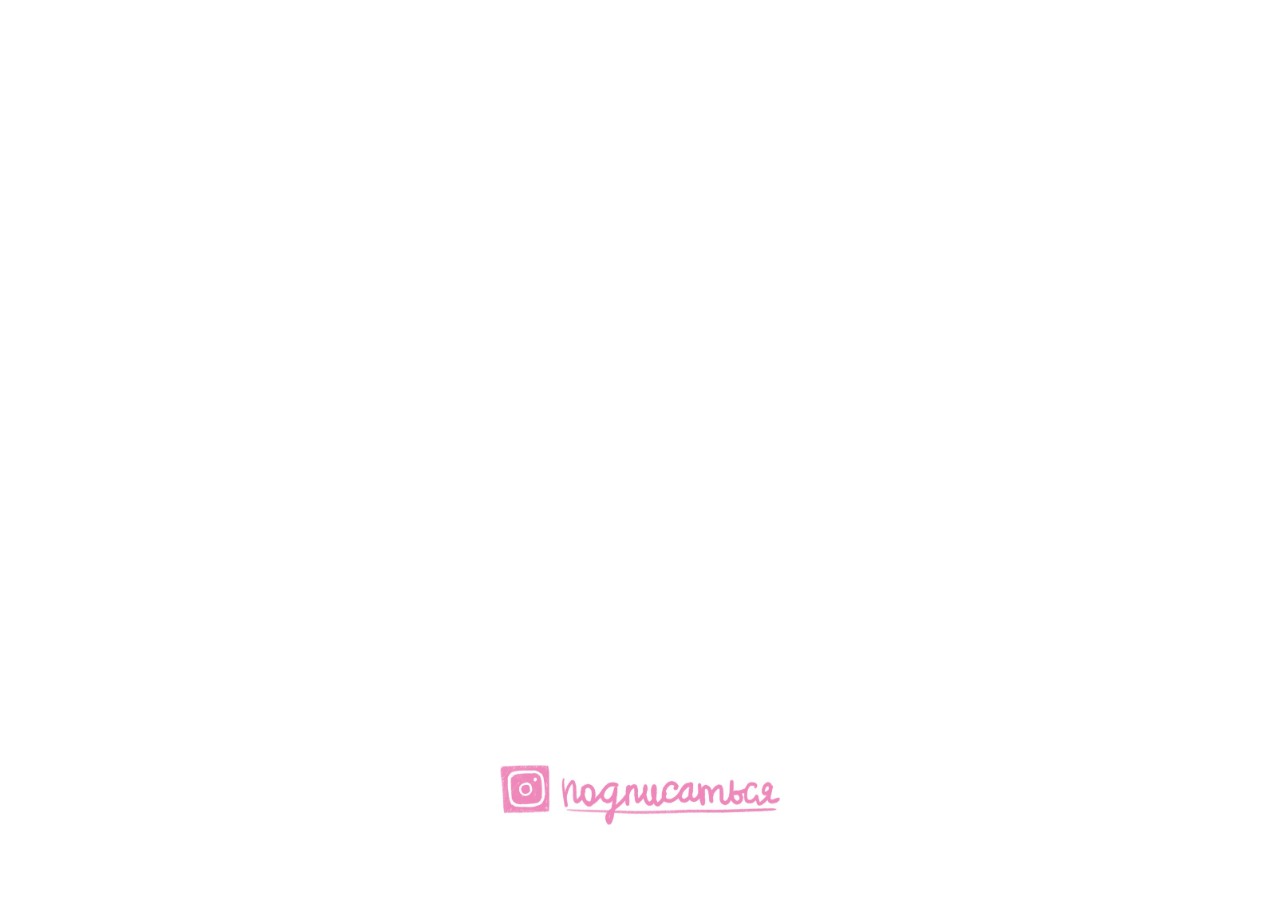
==== first-fox-on-the-moon/index.html @ c98be00d "control" ====
<!doctype html>
<html lang="ru">
<head>
  <meta charset="utf-8" />
  <title>Первый лис на луне</title>
  <meta name="viewport" content="width=device-width, initial-scale=1">

  <link rel="stylesheet" href="../lib/book/book.css">
  <script type="text/javascript" src="../lib/book/Book.js"></script>
  <link rel="stylesheet" href="control/control.css">
  <script type="text/javascript" src="control/Control.js"></script>
  <link rel="stylesheet" href="../css/my.css">

  <style>
    .book {
      --page-aspect-ratio: calc(1504/1622);
      --border: 2px solid #ddd;
      --border-radius: 4%;
    }
    .book__img {
      width: 100%;
    }
    .book__page {
      line-height: 0;
    }

    .content {
      position: relative;
    }
    .content__book {
      width: 100%;
    }
    .content__hint {
      position: absolute;
      top: 0;
      left: 0;
      width: 50%;
    }
    .content__hint-video {
      width: 100%;
    }
  </style>
  <script defer>
    let pages;
    let book;
    let control;

    const onPageVisibilityChange = ({ detail: { index, visible } }) => {
      if (!visible) {
        return;
      }

      const { onceOpened, video, image } = pages[index];

      if (onceOpened) {
        return;
      }

      pages[index].onceOpened = true;

      if (video) {
        video.removeAttribute('preload');
        video.load();
      }

      if (image) {
        image.setAttribute('src', image.dataset.src);
      }
    };

    const tryToPlay = () => {
      if (!book) {
        return;
      }

      const currentPage = book.currentPage;
      const visiblePages = book.visiblePages;

      visiblePages.forEach(pageIndex => {
        const page = pages[pageIndex];
        if (!page.video || page.isDependant || !page.video.readyState === 4 || page.played) {
          return;
        }

        const isCurrent = pageIndex === currentPage || pageIndex === (currentPage + 1);

        if (!page.dependantVideo) {
          if (isCurrent || (page.video.loop && book.isPageTurning)) {
            page.video.play();
            page.played = true;
          }

          return;
        }

        if (!page.dependantVideo.readyState === 4) {
          return;
        }

        if (isCurrent || (page.video.loop && book.isPageTurning)) {
          page.video.play();
          page.dependantVideo.play();
          page.played = true;
        }
      });
    };

    const syncDependencies = () => {
      book.visiblePages.forEach(pageIndex => {
        const page = pages[pageIndex];
        if (!page.video || !page.dependantVideo || !page.played) {
          return;
        }

        if (Math.abs(page.video.currentTime - page.dependantVideo.currentTime) < 0.05) {
          return;
        }

        page.dependantVideo.currentTime = page.video.currentTime;
        page.video.currentTime = page.dependantVideo.currentTime;
      });
    };

    const onVideoReady = event => {
      tryToPlay();
    };

    const onCurrentPageChange = ({ detail: { currentPage, previousPage } }) => {
      if (currentPage === previousPage) {
        return;
      }

      tryToPlay();
      [previousPage, previousPage + 1].forEach(pageIndex => {
        const page = pages[pageIndex];

        if (!page || !page.video || page.isDependant || !page.video.readyState === 4) {
          return;
        }

        page.video.pause();
        page.video.currentTime = 0;
        page.played = false;

        if (!page.dependantVideo || !page.dependantVideo.readyState === 4) {
          return;
        }

        page.dependantVideo.pause();
        page.dependantVideo.currentTime = 0;
      });
    };

    window.onload = () => {
      const bookDomElement = document.getElementById('book');

      pages = Array.from(bookDomElement.getElementsByClassName('book__page'))
        .map((page, pageIndex) => ({
          video: page.getElementsByTagName('video')[0],
          image: page.getElementsByTagName('img')[0],
          onceOpened: false,
          pageIndex,
          played: false,
        }))
      ;

      let controlPageIndex;
      pages.forEach(({ video, pageIndex }) => {
        if (!video) {
          return;
        }

        video.$pageIndex = pageIndex;

        if (video.dataset.dependant) {
          pages[pageIndex].isDependant = true;
        }

        if (video.dataset.leadof) {
          pages[pageIndex].dependantVideo = document.getElementById(video.dataset.leadof);
        }

        if (video.id === 'control-video') {
          controlPageIndex = pageIndex;
        }

        video.addEventListener('canplaythrough', onVideoReady);
      });

      bookDomElement.addEventListener('pageVisibilityChange', onPageVisibilityChange);
      bookDomElement.addEventListener('currentPageChange', onCurrentPageChange);
      book = new Book(bookDomElement);

      control = new Control({
        page: document.getElementById('control'),
        video: document.getElementById('control-video'),
        book,
        pageIndex: controlPageIndex,
      });

      setInterval(syncDependencies, 500);
    };
  </script>
</head>
<body class="body">
  <div class="content">
    <div class="content__hint">
      <video class="content__hint-video" autoplay="autoplay" loop="loop" muted="muted" playsinline="playsinline">
        <source src="pages/hint.mp4" type='video/mp4; codecs="avc1.42E01E, mp4a.40.2"' />
      </video>
    </div>
    <div class="book content__book" id="book">
      <div class="book__page">
        <video class="book__img" loop="loop" muted="muted" playsinline="playsinline" preload="none">
          <source src="pages/cover-front.mp4" type='video/mp4; codecs="avc1.42E01E, mp4a.40.2"' />
        </video>
      </div>
      <div class="book__page">
        <video class="book__img" loop="loop" muted="muted" playsinline="playsinline" preload="none">
          <source src="pages/want-to-the-moon-l.mp4" type='video/mp4; codecs="avc1.42E01E, mp4a.40.2"' />
        </video>
      </div>
      <div class="book__page">
        <video class="book__img" loop="loop" muted="muted" playsinline="playsinline" preload="none">
          <source src="pages/want-to-the-moon-r.mp4" type='video/mp4; codecs="avc1.42E01E, mp4a.40.2"' />
        </video>
      </div>
      <div class="book__page">
        <video class="book__img" loop="loop" muted="muted" playsinline="playsinline" preload="none" data-leadof="need-home-r">
          <source src="pages/need-home-l.mp4" type='video/mp4; codecs="avc1.42E01E, mp4a.40.2"' />
        </video>
      </div>
      <div class="book__page">
        <video class="book__img" loop="loop" muted="muted" playsinline="playsinline" preload="none" data-dependant="true" id="need-home-r">
          <source src="pages/need-home-r.mp4" type='video/mp4; codecs="avc1.42E01E, mp4a.40.2"' />
        </video>
      </div>
      <div class="book__page">
        <video class="book__img" loop="loop" muted="muted" playsinline="playsinline" preload="none" data-leadof="want-to-film-r">
          <source src="pages/want-to-film-l.mp4" type='video/mp4; codecs="avc1.42E01E, mp4a.40.2"' />
        </video>
      </div>
      <div class="book__page">
        <video class="book__img" loop="loop" muted="muted" playsinline="playsinline" preload="none" data-dependant="true" id="want-to-film-r">
          <source src="pages/want-to-film-r.mp4" type='video/mp4; codecs="avc1.42E01E, mp4a.40.2"' />
        </video>
      </div>
      <div class="book__page">
        <video class="book__img" loop="loop" muted="muted" playsinline="playsinline" preload="none">
          <source src="pages/everything-is-project-l.mp4" type='video/mp4; codecs="avc1.42E01E, mp4a.40.2"' />
        </video>
      </div>
      <div class="book__page">
        <video class="book__img" loop="loop" muted="muted" playsinline="playsinline" preload="none">
          <source src="pages/everything-is-project-r.mp4" type='video/mp4; codecs="avc1.42E01E, mp4a.40.2"' />
        </video>
      </div>
      <div class="book__page">
        <video class="book__img" loop="loop" muted="muted" playsinline="playsinline" preload="none" data-leadof="target-r">
          <source src="pages/target-l.mp4" type='video/mp4; codecs="avc1.42E01E, mp4a.40.2"' />
        </video>
      </div>
      <div class="book__page">
        <video class="book__img" loop="loop" muted="muted" playsinline="playsinline" preload="none" data-dependant="true" id="target-r">
          <source src="pages/target-r.mp4" type='video/mp4; codecs="avc1.42E01E, mp4a.40.2"' />
        </video>
      </div>
      <div class="book__page">
        <video class="book__img" loop="loop" muted="muted" playsinline="playsinline" preload="none">
          <source src="pages/project-or-not-l.mp4" type='video/mp4; codecs="avc1.42E01E, mp4a.40.2"' />
        </video>
      </div>
      <div class="book__page">
        <video class="book__img" loop="loop" muted="muted" playsinline="playsinline" preload="none">
          <source src="pages/project-or-not-r.mp4" type='video/mp4; codecs="avc1.42E01E, mp4a.40.2"' />
        </video>
      </div>
      <div class="book__page">
        <video class="book__img" loop="loop" muted="muted" playsinline="playsinline" preload="none" data-leadof="deadline-r">
          <source src="pages/deadline-l.mp4" type='video/mp4; codecs="avc1.42E01E, mp4a.40.2"' />
        </video>
      </div>
      <div class="book__page">
        <video class="book__img" loop="loop" muted="muted" playsinline="playsinline" preload="none" data-dependant="true" id="deadline-r">
          <source src="pages/deadline-r.mp4" type='video/mp4; codecs="avc1.42E01E, mp4a.40.2"' />
        </video>
      </div>
      <div class="book__page">
        <video class="book__img" muted="muted" playsinline="playsinline" preload="none" data-leadof="list-r">
          <source src="pages/list-l.mp4" type='video/mp4; codecs="avc1.42E01E, mp4a.40.2"' />
        </video>
      </div>
      <div class="book__page">
        <video class="book__img" muted="muted" playsinline="playsinline" preload="none" data-dependant="true" id="list-r">
          <source src="pages/list-r.mp4" type='video/mp4; codecs="avc1.42E01E, mp4a.40.2"' />
        </video>
      </div>
      <div class="book__page">
        <video class="book__img" loop="loop" muted="muted" playsinline="playsinline" preload="none" data-leadof="plan-r">
          <source src="pages/plan-l.mp4" type='video/mp4; codecs="avc1.42E01E, mp4a.40.2"' />
        </video>
      </div>
      <div class="book__page">
        <video class="book__img" loop="loop" muted="muted" playsinline="playsinline" preload="none" data-dependant="true" id="plan-r">
          <source src="pages/plan-r.mp4" type='video/mp4; codecs="avc1.42E01E, mp4a.40.2"' />
        </video>
      </div>
      <div class="book__page">
        <video class="book__img" loop="loop" muted="muted" playsinline="playsinline" preload="none">
          <source src="pages/right-order-l.mp4" type='video/mp4; codecs="avc1.42E01E, mp4a.40.2"' />
        </video>
      </div>
      <div class="book__page">
        <video class="book__img" loop="loop" muted="muted" playsinline="playsinline" preload="none">
          <source src="pages/right-order-r.mp4" type='video/mp4; codecs="avc1.42E01E, mp4a.40.2"' />
        </video>
      </div>
      <div class="book__page">
        <video class="book__img" loop="loop" muted="muted" playsinline="playsinline" preload="none">
          <source src="pages/manage-l.mp4" type='video/mp4; codecs="avc1.42E01E, mp4a.40.2"' />
        </video>
      </div>
      <div class="book__page">
        <video class="book__img" loop="loop" muted="muted" playsinline="playsinline" preload="none">
          <source src="pages/manage-r.mp4" type='video/mp4; codecs="avc1.42E01E, mp4a.40.2"' />
        </video>
      </div>
      <div class="book__page">
        <video class="book__img" muted="muted" playsinline="playsinline" preload="none" id="control-video" data-dependant="true">
          <source src="pages/control-l.mp4" type='video/mp4; codecs="avc1.42E01E, mp4a.40.2"' />
        </video>
      </div>
      <div class="book__page control" id="control">
        <img data-src="pages/control-r.png" class="book__img control__back" />
        <div class="control__arrow"></div>
        <div class="control__message"></div>
        <button class="control__button"></button>
      </div>
      <div class="book__page">
        <video class="book__img" loop="loop" muted="muted" playsinline="playsinline" preload="none">
          <source src="pages/writing-report-l.mp4" type='video/mp4; codecs="avc1.42E01E, mp4a.40.2"' />
        </video>
      </div>
      <div class="book__page">
        <video class="book__img" loop="loop" muted="muted" playsinline="playsinline" preload="none">
          <source src="pages/writing-report-r.mp4" type='video/mp4; codecs="avc1.42E01E, mp4a.40.2"' />
        </video>
      </div>
      <div class="book__page">
        <video class="book__img" loop="loop" muted="muted" playsinline="playsinline" preload="none">
          <source src="pages/report-l.mp4" type='video/mp4; codecs="avc1.42E01E, mp4a.40.2"' />
        </video>
      </div>
      <div class="book__page">
        <video class="book__img" loop="loop" muted="muted" playsinline="playsinline" preload="none">
          <source src="pages/report-r.mp4" type='video/mp4; codecs="avc1.42E01E, mp4a.40.2"' />
        </video>
      </div>
      <div class="book__page">
        <img data-src="pages/cover-back.png" class="book__img" />
      </div>
    </div>
    <div class="links content__links">
      <a
        href="https://www.instagram.com/maristorii/"
        target="_blank"
        class="links__item links__item_type_insta-only"
        title="Instagram: maristorii"
      ></a>
    </div>
  </div>


  <!-- Yandex.Metrika counter -->
  <script type="text/javascript" >
    (function(m,e,t,r,i,k,a){m[i]=m[i]||function(){(m[i].a=m[i].a||[]).push(arguments)};
    m[i].l=1*new Date();k=e.createElement(t),a=e.getElementsByTagName(t)[0],k.async=1,k.src=r,a.parentNode.insertBefore(k,a)})
    (window, document, "script", "https://mc.yandex.ru/metrika/tag.js", "ym");

    ym(55540834, "init", {
      clickmap:true,
      trackLinks:true,
      accurateTrackBounce:true
    });
  </script>
  <noscript>
    <div><img src="https://mc.yandex.ru/watch/55540834" style="position:absolute; left:-9999px;" alt="" /></div>
  </noscript>
  <!-- /Yandex.Metrika counter -->
</body>
</html>
---- lib/book/book.css ----
.book {
  --page-aspect-ratio: 1;
  --active-page-position: 1;
  --transform-perspective: 900px;
  position: relative;
}
.book::before {
  content: '';
  display: block;
  width: 100%;
  padding-bottom: calc(50% / var(--page-aspect-ratio));
}
.book__page {
  position: absolute;
  top: 0;
  display: none;
  z-index: 1;
  width: 50%;
  height: 100%;
  pointer-events: none;

  background-color: white;
}
.book__page_visible {
  display: block;
}
.book__page_previous,
.book__page_next {
  opacity: 0;
}
.book__page_current,
.book__page_future {
  opacity: 1;
  z-index: 2;
}
.book__page_active {
  z-index: 3;
}

.book_active-side_left .book__page_first-active,
.book_active-side_right .book__page_second-active {
  opacity: 0;
}
.book__page:nth-child(odd) {
  right: 0;
  transform-origin: left;
}
.book__page:nth-child(even) {
  left: 0;
  transform-origin: right;
}
.book__page_active:nth-child(odd) {
  transform: perspective(var(--transform-perspective)) rotateY(calc(-90deg + var(--active-page-position) * 90deg));
}
.book__page_active:nth-child(even) {
  transform: perspective(var(--transform-perspective)) rotateY(calc(90deg + var(--active-page-position) * 90deg));
}
---- first-fox-on-the-moon/control/control.css ----
.control__arrow::before {
  display: block;
  content: '';
  position: relative;
  top: 71%;
  left: 37%;
  width: 27.333%;
  height: 61.84%;
  transition: transform 1s;
  transform: rotate(250deg);
  background-image: url('img/arrow.png');
  background-size: 50%;
  background-position: left 59.5% top 30.5%;
  background-repeat: no-repeat;
}

.control_phase_closed .control__arrow::before,
.control_phase_on-start .control__arrow::before {
  transform: rotate(250deg);
}

.control_phase_launch .control__arrow::before,
.control_phase_around-earth .control__arrow::before {
  transform: rotate(287deg);
}

.control_phase_way-to-moon .control__arrow::before {
  transform: rotate(325deg);
}

.control_phase_around-moon .control__arrow::before {
  transform: rotate(362deg);
}

.control_phase_landing .control__arrow::before {
  transform: rotate(400deg);
}

.control__arrow {
  width: 100%;
  height: 50.5%;
  overflow: hidden;
  position: absolute;
  top: 50%;
  left: 50%;
  top: 6.5%;
  left: 16.5%;
}

.control__message {
  position: absolute;
  top: 61.5%;
  left: 51%;
  width: 32%;
  height: 4.947%;
  background-image: url('img/message.png');
  background-size: 100% auto;
  background-repeat: no-repeat;
  background-position: top 0 left 0;
}

.control_message_success .control__message {
  background-position: top 33% left 0;
}

.control_message_late .control__message {
  background-position: top 67% left 0;
}

.control_message_early .control__message {
  background-position: top 100% left 0;
}

.control__button {
  --pressed-delay: 0%;
  --ready-delay: 0%;
  position: absolute;
  top: 70%;
  left: 49%;
  width: 36.667%;
  height: 18.55%;
  background: none;
  border: none;
  pointer-events: none;
  background-image: url('img/buttons.png');
  background-size: 100% auto;
  background-position: top calc(var(--pressed-delay) + var(--ready-delay)) left 0;
  background-repeat: no-repeat;
  padding: 0 1.5% 3.5% 0;
}

.book__page_current .control__button {
  pointer-events: all;
}

.control_button-pressed .control__button {
  --pressed-delay: 33.333%;
}

.control_button-ready .control__button {
  --ready-delay: 66.667%;
}

.control_message_late .control__button,
.control_message_early .control__button {
  --ready-delay: 0%;
}

.control_message_success .control__button {
  --ready-delay: 66.667%;
}
---- css/my.css ----
html {
  height: 100%;
}

.body {
  --links-size: 60px;
  --body-margin: 8px;
  --links-margin: 8px;
  --links-self-margin: 60px;
  overflow: hidden;
  margin: 0;
  height: 100%;
  display: flex;
}
.content {
  width: calc(100% - var(--body-margin) * 2);
  max-width: calc((100vh - var(--body-margin) * 2 - var(--links-size) - var(--links-margin)) * 2);
  margin: auto auto;
}
.content__links {
  margin: var(--links-margin) auto 0;
  width: 100%;
}

.links {
  display: flex;
  justify-content: space-around;
}
.links__item {
  display: inline-block;
  flex-shrink: 0;
  width: var(--links-size);
  height: var(--links-size);
  opacity: 0.5;
  transition: transform 0.25s;
  background-size: 100% 100%;
  background-position: center center;
  background-repeat: no-repeat;
}
.links__item:hover,
.links__item:active,
.links__item:focus {
  outline: none;
  opacity: 1;
  transform: translateY(-3px);
}
.links__item:active {
  opacity: 1;
  transform: translateY(0);
  transition: transform 0.02s;
}
.links__item_type_inst {
  background-image: url(../img/insta.png);
}
.links__item_type_fb {
  background-image: url(../img/fb.png);
}
.links__item_type_mail {
  background-image: url(../img/mail.png);
}
.links__item_type_insta-only {
  background-image: url(../img/insta_only.jpg);
  width: calc(var(--links-size) * 701 / 150);
}
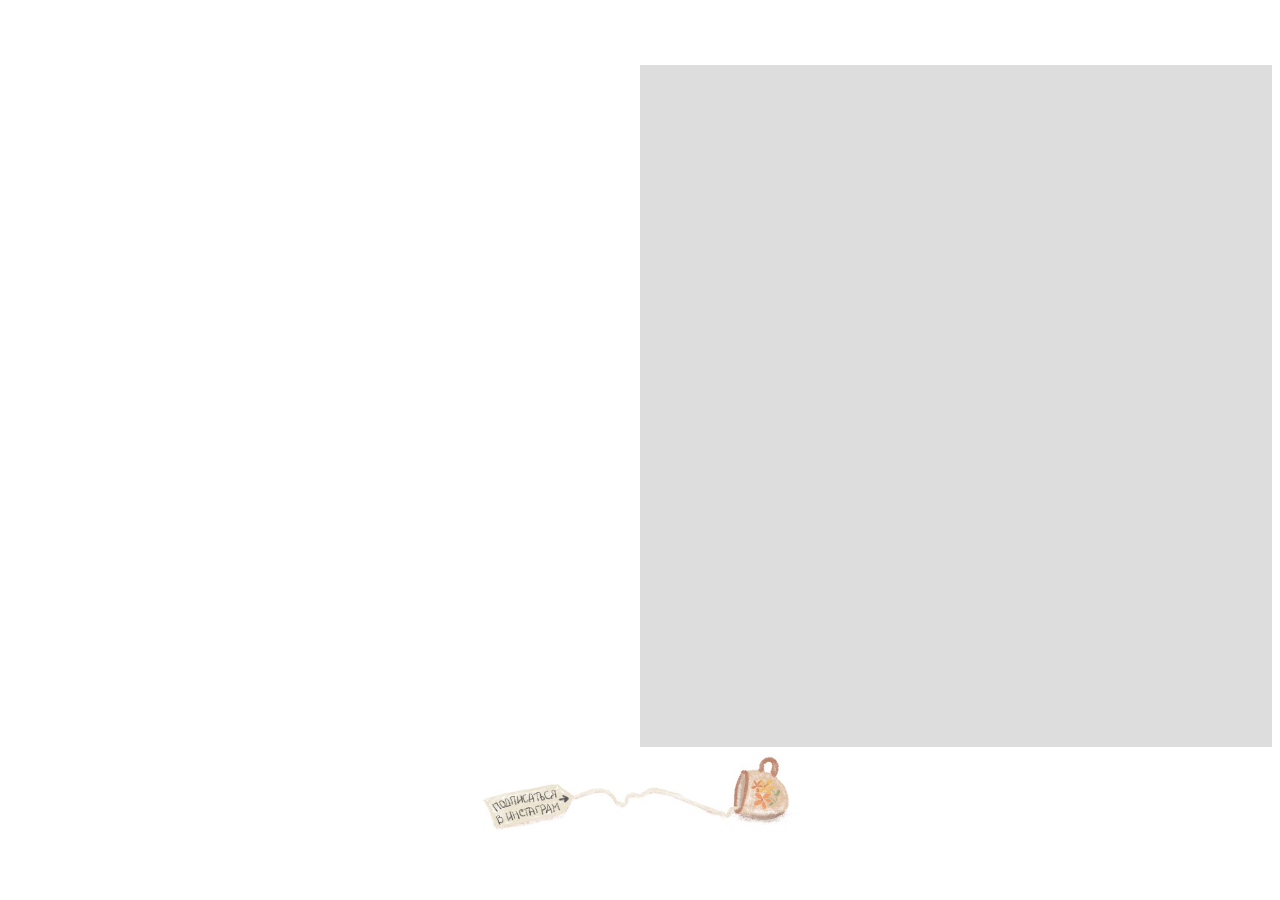
==== commit 58f036cd: "complete message and insta picture" ====
--- a/first-fox-on-the-moon/index.html
+++ b/first-fox-on-the-moon/index.html
@@ -9,9 +9,11 @@
   <script type="text/javascript" src="../lib/book/Book.js"></script>
   <link rel="stylesheet" href="control/control.css">
   <script type="text/javascript" src="control/Control.js"></script>
-  <link rel="stylesheet" href="../css/my.css">
 
   <style>
+    html {
+      --page-aspect-ratio: calc(1504/1622);
+    }
     .book {
       --page-aspect-ratio: calc(1504/1622);
       --border: 2px solid #ddd;
@@ -21,6 +23,7 @@
       width: 100%;
     }
     .book__page {
+      background-color: #ddd;
       line-height: 0;
     }
 
@@ -38,6 +41,73 @@
     }
     .content__hint-video {
       width: 100%;
+      margin-top: 10%;
+    }
+
+    html {
+      height: 100%;
+      --page-aspect-ratio: calc(1504/1622);
+    }
+
+    .body {
+      --links-size: 80px;
+      --body-margin: 8px;
+      --links-margin: 8px;
+      --links-self-margin: 60px;
+      overflow: hidden;
+      margin: 0;
+      height: 100%;
+      display: flex;
+    }
+    .content {
+      width: calc(100% - var(--body-margin) * 2);
+      max-width: calc((100vh - var(--body-margin) * 2 - var(--links-size) - var(--links-margin)) * var(--page-aspect-ratio) * 2);
+      margin: auto auto;
+    }
+    .content__links {
+      margin: var(--links-margin) auto 0;
+      width: 100%;
+    }
+
+    .links {
+      display: flex;
+      justify-content: space-around;
+    }
+    .links__item {
+      display: inline-block;
+      flex-shrink: 0;
+      width: var(--links-size);
+      height: var(--links-size);
+      opacity: 0.66;
+      transition: transform 0.25s;
+      background-size: 100% 100%;
+      background-position: center center;
+      background-repeat: no-repeat;
+    }
+    .links__item:hover,
+    .links__item:active,
+    .links__item:focus {
+      outline: none;
+      opacity: 1;
+      transform: translateY(-3px);
+    }
+    .links__item:active {
+      opacity: 1;
+      transform: translateY(0);
+      transition: transform 0.02s;
+    }
+    .links__item_type_inst {
+      background-image: url(../img/insta.png);
+    }
+    .links__item_type_fb {
+      background-image: url(../img/fb.png);
+    }
+    .links__item_type_mail {
+      background-image: url(../img/mail.png);
+    }
+    .links__item_type_insta-only {
+      background-image: url(pages/insta.jpg);
+      width: calc(var(--links-size) * 640 / 155);
     }
   </style>
   <script defer>
@@ -206,158 +276,174 @@
   <div class="content">
     <div class="content__hint">
       <video class="content__hint-video" autoplay="autoplay" loop="loop" muted="muted" playsinline="playsinline">
-        <source src="pages/hint.mp4" type='video/mp4; codecs="avc1.42E01E, mp4a.40.2"' />
+        <source src="pages/hint_640.mp4" type="video/mp4" />
       </video>
     </div>
     <div class="book content__book" id="book">
       <div class="book__page">
         <video class="book__img" loop="loop" muted="muted" playsinline="playsinline" preload="none">
-          <source src="pages/cover-front.mp4" type='video/mp4; codecs="avc1.42E01E, mp4a.40.2"' />
-        </video>
-      </div>
-      <div class="book__page">
-        <video class="book__img" loop="loop" muted="muted" playsinline="playsinline" preload="none">
-          <source src="pages/want-to-the-moon-l.mp4" type='video/mp4; codecs="avc1.42E01E, mp4a.40.2"' />
-        </video>
-      </div>
-      <div class="book__page">
-        <video class="book__img" loop="loop" muted="muted" playsinline="playsinline" preload="none">
-          <source src="pages/want-to-the-moon-r.mp4" type='video/mp4; codecs="avc1.42E01E, mp4a.40.2"' />
+          <!--<source src="pages/cover-front_640.webm" type="video/webm" />-->
+          <source src="pages/cover-front_640.mp4" type="video/mp4" />
+        </video>
+      </div>
+      <div class="book__page">
+        <video class="book__img" loop="loop" muted="muted" playsinline="playsinline" preload="none">
+          <!--<source src="pages/want-to-the-moon-l_640.webm" type="video/webm" />-->
+          <source src="pages/want-to-the-moon-l_640.mp4" type="video/mp4" />
+        </video>
+      </div>
+      <div class="book__page">
+        <video class="book__img" loop="loop" muted="muted" playsinline="playsinline" preload="none">
+          <!--<source src="pages/want-to-the-moon-r_640.webm" type="video/webm" />-->
+          <source src="pages/want-to-the-moon-r_640.mp4" type="video/mp4" />
         </video>
       </div>
       <div class="book__page">
         <video class="book__img" loop="loop" muted="muted" playsinline="playsinline" preload="none" data-leadof="need-home-r">
-          <source src="pages/need-home-l.mp4" type='video/mp4; codecs="avc1.42E01E, mp4a.40.2"' />
+          <!--<source src="pages/need-home-l_640.webm" type="video/webm" />-->
+          <source src="pages/need-home-l_640.mp4" type="video/mp4" />
         </video>
       </div>
       <div class="book__page">
         <video class="book__img" loop="loop" muted="muted" playsinline="playsinline" preload="none" data-dependant="true" id="need-home-r">
-          <source src="pages/need-home-r.mp4" type='video/mp4; codecs="avc1.42E01E, mp4a.40.2"' />
+          <!--<source src="pages/need-home-r_640.webm" type="video/webm" />-->
+          <source src="pages/need-home-r_640.mp4" type="video/mp4" />
         </video>
       </div>
       <div class="book__page">
         <video class="book__img" loop="loop" muted="muted" playsinline="playsinline" preload="none" data-leadof="want-to-film-r">
-          <source src="pages/want-to-film-l.mp4" type='video/mp4; codecs="avc1.42E01E, mp4a.40.2"' />
+          <!--<source src="pages/want-to-film-l_640.webm" type="video/webm" />-->
+          <source src="pages/want-to-film-l_640.mp4" type="video/mp4" />
         </video>
       </div>
       <div class="book__page">
         <video class="book__img" loop="loop" muted="muted" playsinline="playsinline" preload="none" data-dependant="true" id="want-to-film-r">
-          <source src="pages/want-to-film-r.mp4" type='video/mp4; codecs="avc1.42E01E, mp4a.40.2"' />
-        </video>
-      </div>
-      <div class="book__page">
-        <video class="book__img" loop="loop" muted="muted" playsinline="playsinline" preload="none">
-          <source src="pages/everything-is-project-l.mp4" type='video/mp4; codecs="avc1.42E01E, mp4a.40.2"' />
-        </video>
-      </div>
-      <div class="book__page">
-        <video class="book__img" loop="loop" muted="muted" playsinline="playsinline" preload="none">
-          <source src="pages/everything-is-project-r.mp4" type='video/mp4; codecs="avc1.42E01E, mp4a.40.2"' />
+          <!--<source src="pages/want-to-film-r_640.webm" type="video/webm" />-->
+          <source src="pages/want-to-film-r_640.mp4" type="video/mp4" />
+        </video>
+      </div>
+      <div class="book__page">
+        <img class="book__img" src="" data-src="pages/everything-is-project-l.jpg" />
+      </div>
+      <div class="book__page">
+        <video class="book__img" loop="loop" muted="muted" playsinline="playsinline" preload="none">
+          <!--<source src="pages/everything-is-project-r_640.webm" type="video/webm" />-->
+          <source src="pages/everything-is-project-r_640.mp4" type="video/mp4" />
         </video>
       </div>
       <div class="book__page">
         <video class="book__img" loop="loop" muted="muted" playsinline="playsinline" preload="none" data-leadof="target-r">
-          <source src="pages/target-l.mp4" type='video/mp4; codecs="avc1.42E01E, mp4a.40.2"' />
+          <!--<source src="pages/target-l_640.webm" type="video/webm" />-->
+          <source src="pages/target-l_640.mp4" type="video/mp4" />
         </video>
       </div>
       <div class="book__page">
         <video class="book__img" loop="loop" muted="muted" playsinline="playsinline" preload="none" data-dependant="true" id="target-r">
-          <source src="pages/target-r.mp4" type='video/mp4; codecs="avc1.42E01E, mp4a.40.2"' />
-        </video>
-      </div>
-      <div class="book__page">
-        <video class="book__img" loop="loop" muted="muted" playsinline="playsinline" preload="none">
-          <source src="pages/project-or-not-l.mp4" type='video/mp4; codecs="avc1.42E01E, mp4a.40.2"' />
-        </video>
-      </div>
-      <div class="book__page">
-        <video class="book__img" loop="loop" muted="muted" playsinline="playsinline" preload="none">
-          <source src="pages/project-or-not-r.mp4" type='video/mp4; codecs="avc1.42E01E, mp4a.40.2"' />
+          <!--<source src="pages/target-r_640.webm" type="video/webm" />-->
+          <source src="pages/target-r_640.mp4" type="video/mp4" />
+        </video>
+      </div>
+      <div class="book__page">
+        <video class="book__img" loop="loop" muted="muted" playsinline="playsinline" preload="none">
+          <!--<source src="pages/project-or-not-l_640.webm" type="video/webm" />-->
+          <source src="pages/project-or-not-l_640.mp4" type="video/mp4" />
+        </video>
+      </div>
+      <div class="book__page">
+        <video class="book__img" loop="loop" muted="muted" playsinline="playsinline" preload="none">
+          <!--<source src="pages/project-or-not-r_640.webm" type="video/webm" />-->
+          <source src="pages/project-or-not-r_640.mp4" type="video/mp4" />
         </video>
       </div>
       <div class="book__page">
         <video class="book__img" loop="loop" muted="muted" playsinline="playsinline" preload="none" data-leadof="deadline-r">
-          <source src="pages/deadline-l.mp4" type='video/mp4; codecs="avc1.42E01E, mp4a.40.2"' />
+          <!--<source src="pages/deadline-l_640.webm" type="video/webm" />-->
+          <source src="pages/deadline-l_640.mp4" type="video/mp4" />
         </video>
       </div>
       <div class="book__page">
         <video class="book__img" loop="loop" muted="muted" playsinline="playsinline" preload="none" data-dependant="true" id="deadline-r">
-          <source src="pages/deadline-r.mp4" type='video/mp4; codecs="avc1.42E01E, mp4a.40.2"' />
+          <!--<source src="pages/deadline-r_640.webm" type="video/webm" />-->
+          <source src="pages/deadline-r_640.mp4" type="video/mp4" />
         </video>
       </div>
       <div class="book__page">
         <video class="book__img" muted="muted" playsinline="playsinline" preload="none" data-leadof="list-r">
-          <source src="pages/list-l.mp4" type='video/mp4; codecs="avc1.42E01E, mp4a.40.2"' />
+          <!--<source src="pages/list-l_640.webm" type="video/webm" />-->
+          <source src="pages/list-l_640.mp4" type="video/mp4" />
         </video>
       </div>
       <div class="book__page">
         <video class="book__img" muted="muted" playsinline="playsinline" preload="none" data-dependant="true" id="list-r">
-          <source src="pages/list-r.mp4" type='video/mp4; codecs="avc1.42E01E, mp4a.40.2"' />
+          <!--<source src="pages/list-r_640.webm" type="video/webm" />-->
+          <source src="pages/list-r_640.mp4" type="video/mp4" />
         </video>
       </div>
       <div class="book__page">
         <video class="book__img" loop="loop" muted="muted" playsinline="playsinline" preload="none" data-leadof="plan-r">
-          <source src="pages/plan-l.mp4" type='video/mp4; codecs="avc1.42E01E, mp4a.40.2"' />
+          <!--<source src="pages/plan-l_640.webm" type="video/webm" />-->
+          <source src="pages/plan-l_640.mp4" type="video/mp4" />
         </video>
       </div>
       <div class="book__page">
         <video class="book__img" loop="loop" muted="muted" playsinline="playsinline" preload="none" data-dependant="true" id="plan-r">
-          <source src="pages/plan-r.mp4" type='video/mp4; codecs="avc1.42E01E, mp4a.40.2"' />
-        </video>
-      </div>
-      <div class="book__page">
-        <video class="book__img" loop="loop" muted="muted" playsinline="playsinline" preload="none">
-          <source src="pages/right-order-l.mp4" type='video/mp4; codecs="avc1.42E01E, mp4a.40.2"' />
-        </video>
-      </div>
-      <div class="book__page">
-        <video class="book__img" loop="loop" muted="muted" playsinline="playsinline" preload="none">
-          <source src="pages/right-order-r.mp4" type='video/mp4; codecs="avc1.42E01E, mp4a.40.2"' />
-        </video>
-      </div>
-      <div class="book__page">
-        <video class="book__img" loop="loop" muted="muted" playsinline="playsinline" preload="none">
-          <source src="pages/manage-l.mp4" type='video/mp4; codecs="avc1.42E01E, mp4a.40.2"' />
-        </video>
-      </div>
-      <div class="book__page">
-        <video class="book__img" loop="loop" muted="muted" playsinline="playsinline" preload="none">
-          <source src="pages/manage-r.mp4" type='video/mp4; codecs="avc1.42E01E, mp4a.40.2"' />
-        </video>
-      </div>
-      <div class="book__page">
-        <video class="book__img" muted="muted" playsinline="playsinline" preload="none" id="control-video" data-dependant="true">
-          <source src="pages/control-l.mp4" type='video/mp4; codecs="avc1.42E01E, mp4a.40.2"' />
+          <!--<source src="pages/plan-r_640.webm" type="video/webm" />-->
+          <source src="pages/plan-r_640.mp4" type="video/mp4" />
+        </video>
+      </div>
+      <div class="book__page">
+        <img class="book__img" src="" data-src="pages/right-order-l.jpg" />
+      </div>
+      <div class="book__page">
+        <video class="book__img" loop="loop" muted="muted" playsinline="playsinline" preload="none">
+          <!--<source src="pages/right-order-r_640.webm" type="video/webm" />-->
+          <source src="pages/right-order-r_640.mp4" type="video/mp4" />
+        </video>
+      </div>
+      <div class="book__page">
+        <img class="book__img" src="" data-src="pages/manage-l.jpg" />
+      </div>
+      <div class="book__page">
+        <video class="book__img" loop="loop" muted="muted" playsinline="playsinline" preload="none">
+          <!--<source src="pages/manage-r_640.webm" type="video/webm" />-->
+          <source src="pages/manage-r_640.mp4" type="video/mp4" />
+        </video>
+      </div>
+      <div class="book__page">
+        <video class="book__img" muted="muted" playsinline="playsinline" preload="none" id="control-video">
+          <!--<source src="pages/control-l_640.webm" type="video/webm" />-->
+          <source src="pages/control-l_640.mp4" type="video/mp4" />
         </video>
       </div>
       <div class="book__page control" id="control">
-        <img data-src="pages/control-r.png" class="book__img control__back" />
+        <img data-src="pages/control-r.jpg" class="book__img control__back" />
         <div class="control__arrow"></div>
         <div class="control__message"></div>
         <button class="control__button"></button>
       </div>
       <div class="book__page">
         <video class="book__img" loop="loop" muted="muted" playsinline="playsinline" preload="none">
-          <source src="pages/writing-report-l.mp4" type='video/mp4; codecs="avc1.42E01E, mp4a.40.2"' />
-        </video>
-      </div>
-      <div class="book__page">
-        <video class="book__img" loop="loop" muted="muted" playsinline="playsinline" preload="none">
-          <source src="pages/writing-report-r.mp4" type='video/mp4; codecs="avc1.42E01E, mp4a.40.2"' />
-        </video>
-      </div>
-      <div class="book__page">
-        <video class="book__img" loop="loop" muted="muted" playsinline="playsinline" preload="none">
-          <source src="pages/report-l.mp4" type='video/mp4; codecs="avc1.42E01E, mp4a.40.2"' />
-        </video>
-      </div>
-      <div class="book__page">
-        <video class="book__img" loop="loop" muted="muted" playsinline="playsinline" preload="none">
-          <source src="pages/report-r.mp4" type='video/mp4; codecs="avc1.42E01E, mp4a.40.2"' />
-        </video>
-      </div>
-      <div class="book__page">
-        <img data-src="pages/cover-back.png" class="book__img" />
+          <!--<source src="pages/writing-report-l_640.webm" type="video/webm" />-->
+          <source src="pages/writing-report-l_640.mp4" type="video/mp4" />
+        </video>
+      </div>
+      <div class="book__page">
+        <img class="book__img" src="" data-src="pages/writing-report-r.jpg" />
+      </div>
+      <div class="book__page">
+        <video class="book__img" loop="loop" muted="muted" playsinline="playsinline" preload="none">
+          <!--<source src="pages/report-l_640.webm" type="video/webm" />-->
+          <source src="pages/report-l_640.mp4" type="video/mp4" />
+        </video>
+      </div>
+      <div class="book__page">
+        <video class="book__img" loop="loop" muted="muted" playsinline="playsinline" preload="none">
+          <!--<source src="pages/report-r_640.webm" type="video/webm" />-->
+          <source src="pages/report-r_640.mp4" type="video/mp4" />
+        </video>
+      </div>
+      <div class="book__page">
+        <img class="book__img" src="" data-src="pages/cover-back.jpg" />
       </div>
     </div>
     <div class="links content__links">
--- a/first-fox-on-the-moon/control/control.css
+++ b/first-fox-on-the-moon/control/control.css
@@ -32,8 +32,9 @@
   transform: rotate(362deg);
 }
 
-.control_phase_landing .control__arrow::before {
-  transform: rotate(400deg);
+.control_phase_landing .control__arrow::before,
+.control_phase_complete .control__arrow::before {
+    transform: rotate(400deg);
 }
 
 .control__arrow {
@@ -60,14 +61,18 @@
 }
 
 .control_message_success .control__message {
-  background-position: top 33% left 0;
+  background-position: top 25% left 0;
 }
 
 .control_message_late .control__message {
-  background-position: top 67% left 0;
+  background-position: top 50% left 0;
 }
 
 .control_message_early .control__message {
+  background-position: top 75% left 0;
+}
+
+.control_phase_complete .control__message {
   background-position: top 100% left 0;
 }
 
